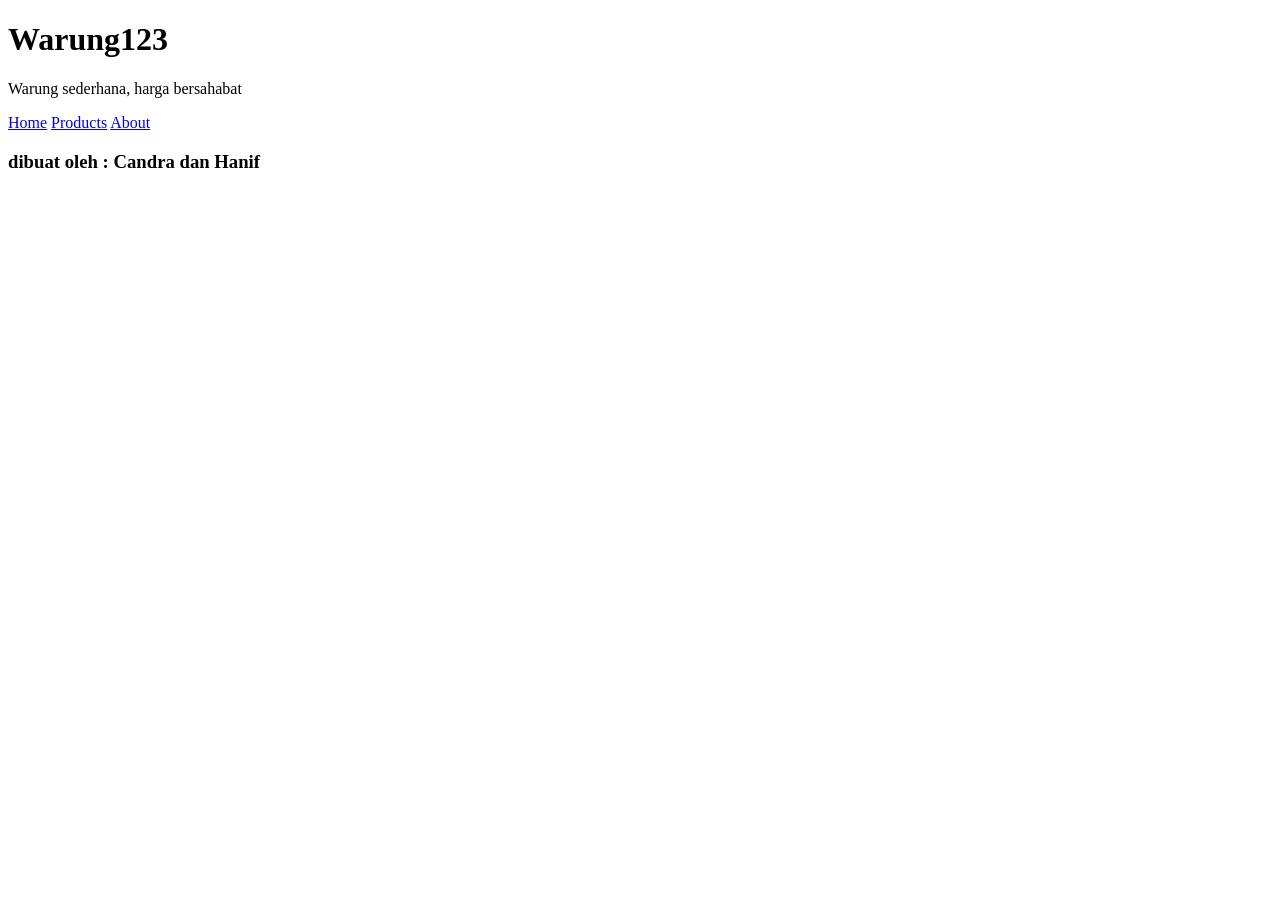
==== about.html @ 8f90727b "sad hex" ====
<!doctype html>
<html lang="en">
  <head>
    <meta charset="UTF-8" />
    <meta name="viewport" content="width=device-width, initial-scale=1.0" />
    <title>Document</title>
    <link rel="stylesheet" href="style.css" />
  </head>
  <body>
    <header>
      <h1>Warung123</h1>
      <p>Warung sederhana, harga bersahabat</p>
      <nav>
        <p>
          <a href="index.html">Home</a> <a href="produk.html">Products</a>
          <a href="about.html">About</a>
        </p>
      </nav>
    </header>
    <main>
      <h3>dibuat oleh : Candra dan Hanif</h3>
    </main>
    <footer></footer>
  </body>
</html>
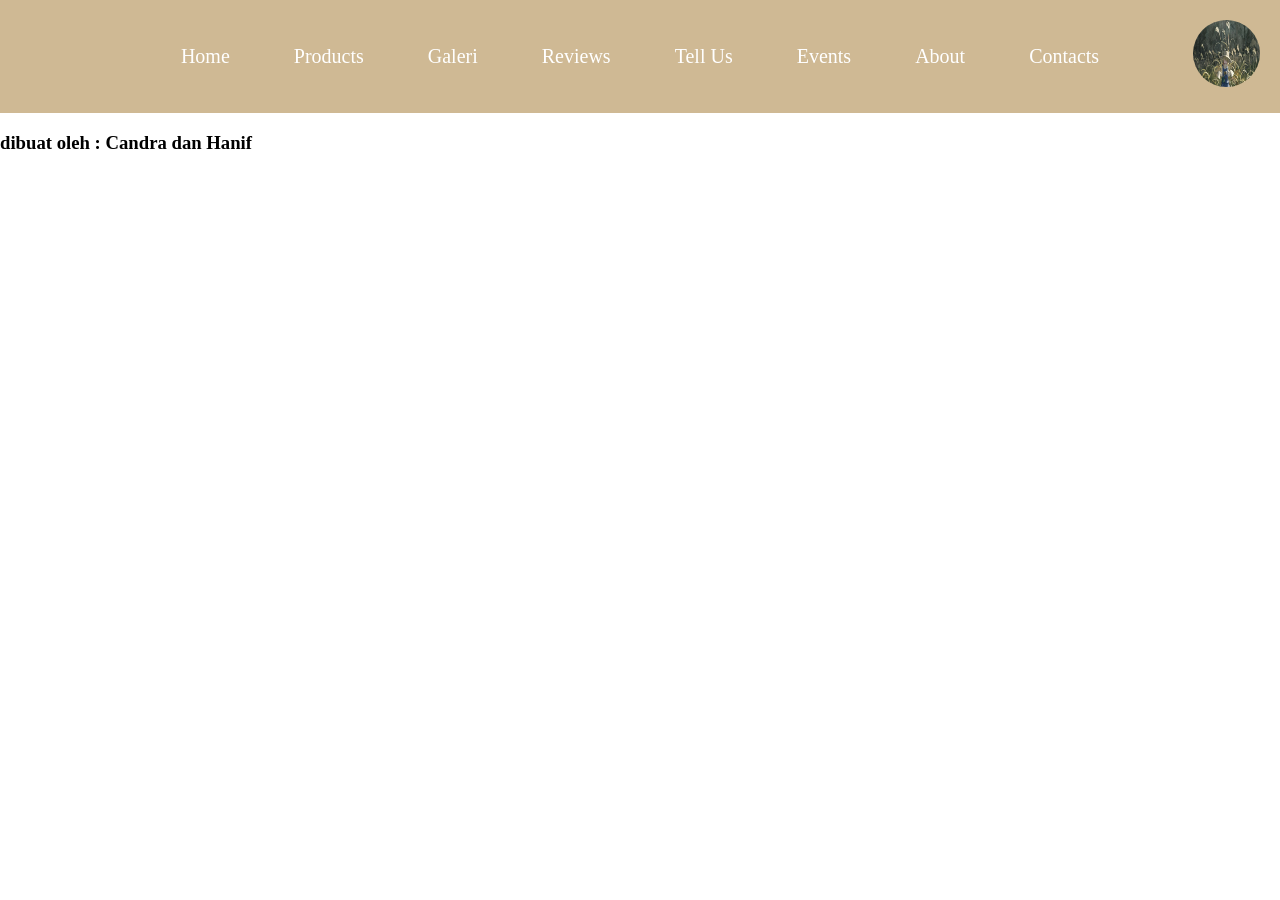
==== commit 57681b83: "somethingnewS" ====
--- a/about.html
+++ b/about.html
@@ -7,16 +7,26 @@
     <link rel="stylesheet" href="style.css" />
   </head>
   <body>
-    <header>
-      <h1>Warung123</h1>
-      <p>Warung sederhana, harga bersahabat</p>
-      <nav>
-        <p>
-          <a href="index.html">Home</a> <a href="produk.html">Products</a>
+     <header class="navbar">
+    <a href="checkout.html"><img src="icon.svg" alt="" id="carticon"></a>
+    <a href="account.html"><img src="Landscape Illustration.jfif" alt="User Avatar" class="avatar"></a>
+    <nav>
+
+      <ul class="nav-list">
+        <li>
+          <a href="index.html">Home</a> <a href="menu.html">Products</a>
+          <a href="galeritoko.html">Galeri</a>
+          <a href="testimoni.html">Reviews</a> <a href="satrik.html">Tell Us</a>
+          <a href="events.html">Events</a>
           <a href="about.html">About</a>
-        </p>
-      </nav>
-    </header>
+          <a href="kontak.html">Contacts</a>
+
+        </li>
+      </ul>
+
+
+    </nav>
+  </header>
     <main>
       <h3>dibuat oleh : Candra dan Hanif</h3>
     </main>
--- a/style.css
+++ b/style.css
@@ -0,0 +1,120 @@
+.gallery-suasanа {
+  padding: 50px;
+  text-align: center;
+  position: relative;
+  z-index: 1;
+}
+
+.gallery-title {
+  font-size: 30px;
+  margin-bottom: 10px;
+  border: 20px;
+}
+
+.gallery-desc {
+  color: #666;
+  margin-bottom: 30px;
+}
+
+/* GRID FOTO */
+.gallery-grid {
+  display: grid;
+  grid-template-columns: repeat(auto-fit, minmax(220px, 1fr));
+  gap: 20px;
+}
+
+/* CARD FOTO */
+.gallery-card {
+  overflow: hidden;
+  border-radius: 12px;
+  box-shadow: 0 4px 10px rgba(0, 0, 0, 0.1);
+}
+
+/* GAMBAR */
+.gallery-card img {
+  width: 100%;
+  height: 200px;
+  object-fit: cover;
+  transition: transform 0.4s ease;
+}
+
+/* HOVER EFEK */
+.gallery-card:hover img {
+  transform: scale(1.1);
+}
+
+nav ul {
+  list-style-type: none;
+  display: flex;
+}
+
+header {
+  background-color: rgb(207, 185, 148);
+  padding: 30px 30px;
+  height: 10%;
+  width: auto;
+  box-sizing: border-box;
+
+}
+
+body {
+  margin: 0;
+  padding: 0;
+}
+.navlist {
+  position: fixed;
+  top: 0;
+  width: 100%;
+  background: rgba(0, 0, 0, 0.6);
+  backdrop-filter: blur(6px);
+  z-index: 1000;
+}
+
+.nav-list {
+  list-style: none;
+  display: flex;
+  justify-content: center;
+  gap: 30px;
+  padding: 15px 0;
+  margin: 0;
+}
+
+/* Links */
+.nav-list a {
+  text-decoration: none;
+  color: white;
+  font-size: 20px;
+  font-weight: 500;
+  padding: 30px;
+  border-radius: 6px;
+  transition: all 0.3s ease;
+}
+
+/* Hover effect */
+.nav-list a:hover {
+  background: rgba(255, 255, 255, 0.2);
+  color:black;
+}
+
+.avatar {
+  position: absolute;
+  right: 20px;
+  top: 10px;
+  width: 67px;
+  height: 67px;
+  border-radius: 50%;
+  cursor: pointer;
+  margin-top: 10px;
+}
+
+#carticon {
+  margin-right: 1340px;
+  position: absolute;
+  right: 100px;
+  top: 20px;
+  width: 40px;
+  height: 40px;
+  cursor: pointer;
+  margin-top: 10px;
+}
+
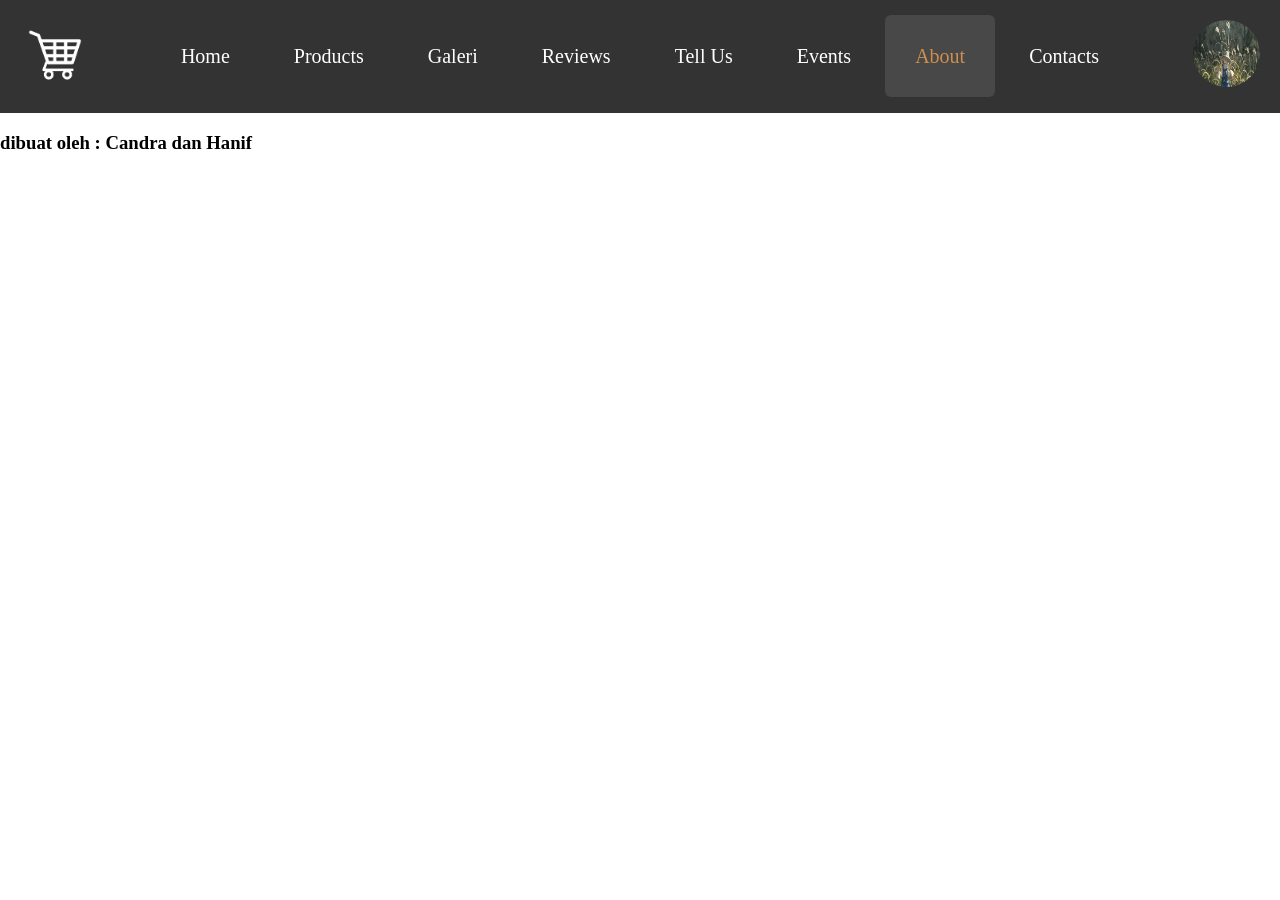
==== commit 4a5176ca: "ryu lion" ====
--- a/about.html
+++ b/about.html
@@ -8,7 +8,7 @@
   </head>
   <body>
      <header class="navbar">
-    <a href="checkout.html"><img src="icon.svg" alt="" id="carticon"></a>
+    <a href="checkout.html"><img src="img/cart icon.png" alt="" id="carticon"></a>
     <a href="account.html"><img src="Landscape Illustration.jfif" alt="User Avatar" class="avatar"></a>
     <nav>
 
@@ -18,7 +18,7 @@
           <a href="galeritoko.html">Galeri</a>
           <a href="testimoni.html">Reviews</a> <a href="satrik.html">Tell Us</a>
           <a href="events.html">Events</a>
-          <a href="about.html">About</a>
+          <a href="about.html" class="active">About</a>
           <a href="kontak.html">Contacts</a>
 
         </li>
--- a/style.css
+++ b/style.css
@@ -1,47 +1,4 @@
-.gallery-suasanа {
-  padding: 50px;
-  text-align: center;
-  position: relative;
-  z-index: 1;
-}
 
-.gallery-title {
-  font-size: 30px;
-  margin-bottom: 10px;
-  border: 20px;
-}
-
-.gallery-desc {
-  color: #666;
-  margin-bottom: 30px;
-}
-
-/* GRID FOTO */
-.gallery-grid {
-  display: grid;
-  grid-template-columns: repeat(auto-fit, minmax(220px, 1fr));
-  gap: 20px;
-}
-
-/* CARD FOTO */
-.gallery-card {
-  overflow: hidden;
-  border-radius: 12px;
-  box-shadow: 0 4px 10px rgba(0, 0, 0, 0.1);
-}
-
-/* GAMBAR */
-.gallery-card img {
-  width: 100%;
-  height: 200px;
-  object-fit: cover;
-  transition: transform 0.4s ease;
-}
-
-/* HOVER EFEK */
-.gallery-card:hover img {
-  transform: scale(1.1);
-}
 
 nav ul {
   list-style-type: none;
@@ -49,7 +6,7 @@
 }
 
 header {
-  background-color: rgb(207, 185, 148);
+  background-color:#333;
   padding: 30px 30px;
   height: 10%;
   width: auto;
@@ -61,14 +18,6 @@
   margin: 0;
   padding: 0;
 }
-.navlist {
-  position: fixed;
-  top: 0;
-  width: 100%;
-  background: rgba(0, 0, 0, 0.6);
-  backdrop-filter: blur(6px);
-  z-index: 1000;
-}
 
 .nav-list {
   list-style: none;
@@ -79,7 +28,7 @@
   margin: 0;
 }
 
-/* Links */
+
 .nav-list a {
   text-decoration: none;
   color: white;
@@ -90,11 +39,22 @@
   transition: all 0.3s ease;
 }
 
-/* Hover effect */
-.nav-list a:hover {
-  background: rgba(255, 255, 255, 0.2);
-  color:black;
+.nav-list a.active {
+  text-decoration: none;
+  color: #cf8e4e;
+  font-size: 20px;
+  font-weight: 500;
+  padding: 30px;
+  border-radius: 6px;
+  transition: all 0.3s ease;
+  background: rgba(255, 255, 255, 0.1);
 }
+
+.nav-list a:hover:not(.active) {
+  background: rgba(255, 255, 255, 0.05);
+  color: #cf8e4e;
+}
+
 
 .avatar {
   position: absolute;
@@ -108,13 +68,23 @@
 }
 
 #carticon {
-  margin-right: 1340px;
   position: absolute;
-  right: 100px;
+  left: 20px;
   top: 20px;
-  width: 40px;
-  height: 40px;
+  width: 70px;
+  height: 70px;
   cursor: pointer;
-  margin-top: 10px;
 }
 
+ 
+
+body {
+  margin: 0;
+  padding: 0;
+}
+
+.page-content {
+  padding-top: 90px; /* navbar height */
+  min-height: 100vh;
+  background: url("") center / cover no-repeat;
+}
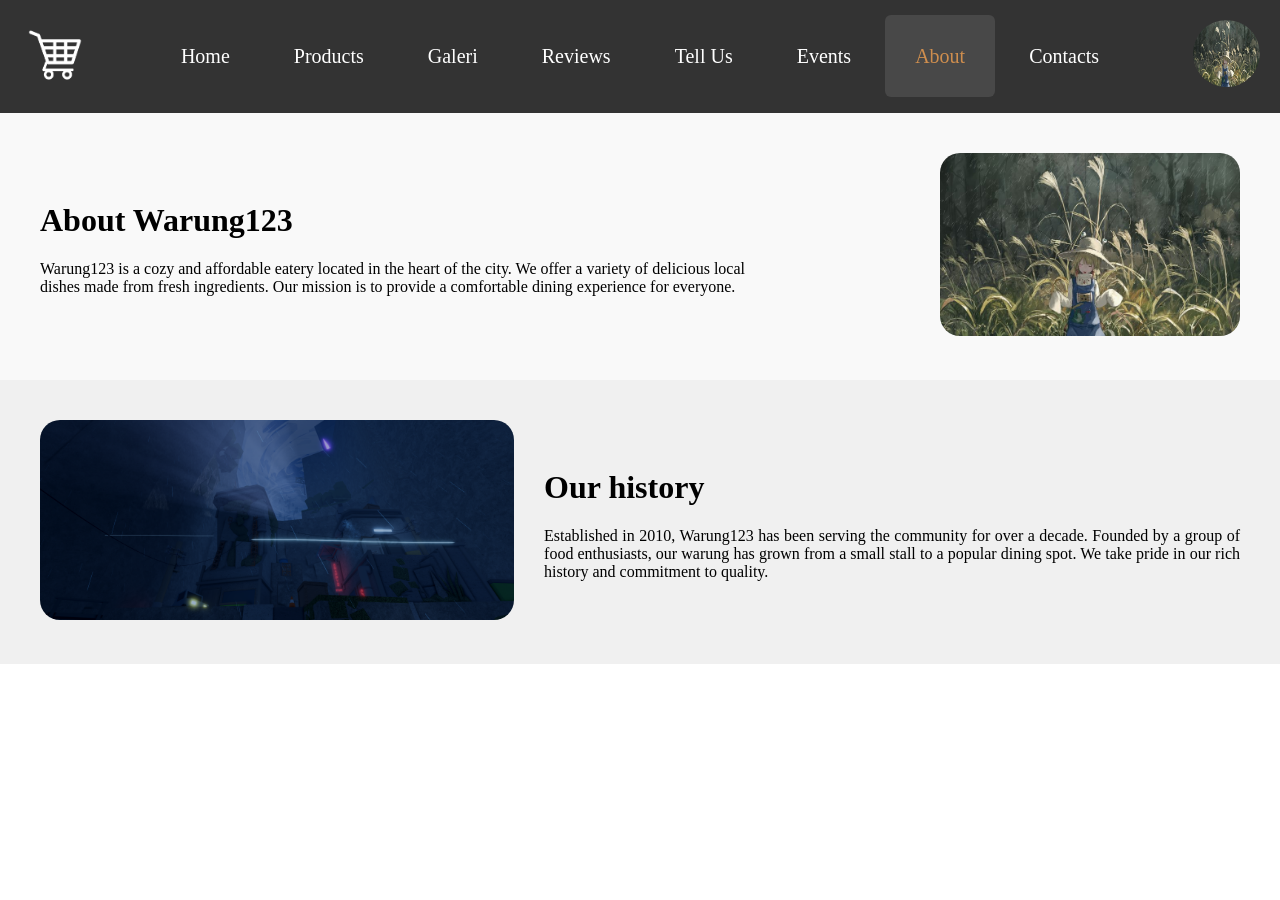
==== commit 69776ad4: "popopop" ====
--- a/about.html
+++ b/about.html
@@ -1,13 +1,68 @@
 <!doctype html>
 <html lang="en">
-  <head>
-    <meta charset="UTF-8" />
-    <meta name="viewport" content="width=device-width, initial-scale=1.0" />
-    <title>Document</title>
-    <link rel="stylesheet" href="style.css" />
-  </head>
-  <body>
-     <header class="navbar">
+
+<head>
+  <meta charset="UTF-8" />
+  <meta name="viewport" content="width=device-width, initial-scale=1.0" />
+  <title>Document</title>
+  <link rel="stylesheet" href="style.css" />
+  <style>
+    .aboutwarung {
+      display: flex;
+      align-items: center;
+      justify-content: space-between;
+      text-align: left;
+      background-color: #f9f9f9;
+      padding: 40px;
+      gap: 30px;
+    }
+
+    .aboutwarung .text {
+      max-width: 60%;
+    }
+
+    .aboutimg img {
+      border-radius: 20px;
+      width: 300px;
+      transition: transform 0.3s ease;
+    }
+
+    .aboutimg img:hover {
+      transform: scale(1.05);
+    }
+
+    .historywarung {
+      display: flex;
+      align-items: center;
+      justify-content: space-between;
+      background-color: #f0f0f0;
+      padding: 40px;
+      text-align: justify;
+      gap: 30px;
+
+      flex-direction: row-reverse;
+
+    }
+
+    .historywarung .text {
+      max-width: 60%;
+    }
+
+    .historyimg img {
+      border-radius: 20px;
+      width: auto;
+      height: 200px;
+      transition: transform 0.3s ease;
+    }
+
+    .historyimg img:hover {
+      transform: scale(1.05);
+    }
+  </style>
+</head>
+
+<body>
+  <header class="navbar">
     <a href="checkout.html"><img src="img/cart icon.png" alt="" id="carticon"></a>
     <a href="account.html"><img src="Landscape Illustration.jfif" alt="User Avatar" class="avatar"></a>
     <nav>
@@ -27,9 +82,35 @@
 
     </nav>
   </header>
-    <main>
-      <h3>dibuat oleh : Candra dan Hanif</h3>
-    </main>
-    <footer></footer>
-  </body>
-</html>
+  <main>
+    <div class="aboutwarung">
+      <div class="text">
+        <h1>About Warung123</h1>
+        <p>
+          Warung123 is a cozy and affordable eatery located in the heart of the city.
+          We offer a variety of delicious local dishes made from fresh ingredients.
+          Our mission is to provide a comfortable dining experience for everyone.
+        </p>
+      </div>
+      <div class="aboutimg">
+        <img src="Landscape Illustration.jfif" alt="">
+      </div>
+    </div>
+    <div class="historywarung">
+      <div class="text">
+        <h1>Our history</h1>
+        <p>
+          Established in 2010, Warung123 has been serving the community for over a decade.
+          Founded by a group of food enthusiasts, our warung has grown from a small stall to a popular dining spot.
+          We take pride in our rich history and commitment to quality.
+      </div>
+      <div class="historyimg">
+        <img src="img/1.png" alt="">
+      </div>
+    </div>
+    </section>
+  </main>
+  <footer></footer>
+</body>
+
+</html>
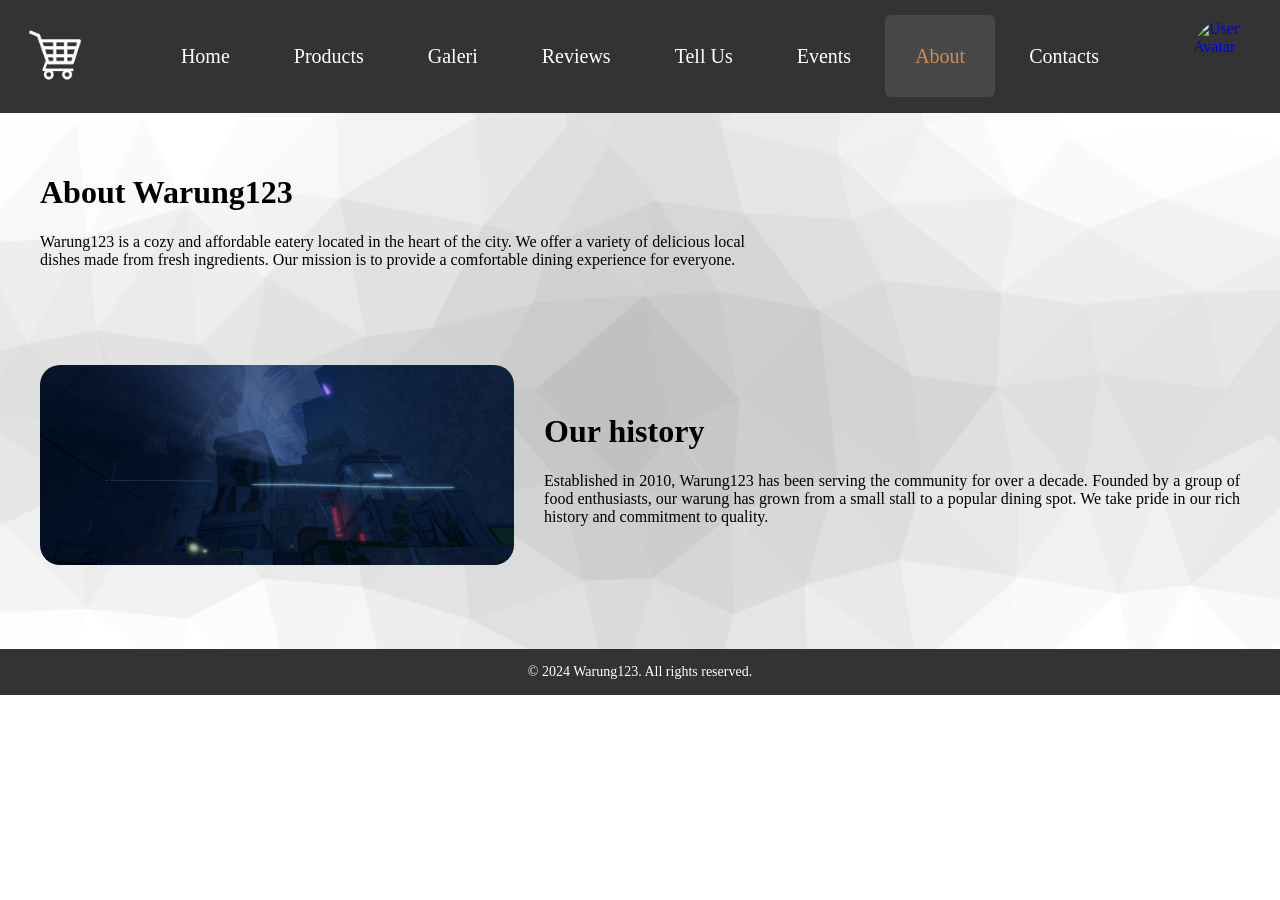
==== commit e35510ef: "hanipkonsz" ====
--- a/about.html
+++ b/about.html
@@ -12,7 +12,7 @@
       align-items: center;
       justify-content: space-between;
       text-align: left;
-      background-color: #f9f9f9;
+      background-color: transparent;
       padding: 40px;
       gap: 30px;
     }
@@ -35,11 +35,11 @@
       display: flex;
       align-items: center;
       justify-content: space-between;
-      background-color: #f0f0f0;
+      background-color: transparent;
       padding: 40px;
       text-align: justify;
       gap: 30px;
-
+      box-sizing: border-box;
       flex-direction: row-reverse;
 
     }
@@ -57,6 +57,25 @@
 
     .historyimg img:hover {
       transform: scale(1.05);
+    }
+
+    .foot {
+      background-color: #333;
+      color: white;
+      text-align: center;
+      padding: 15px 0;
+      margin-top: 40px;
+    }
+
+    .foot p {
+      margin: 0;
+      font-size: 14px;
+    }
+
+    .page-sect {
+      background-image: url(bg.png);
+      background-size: cover;
+      background-position: center;
     }
   </style>
 </head>
@@ -82,7 +101,7 @@
 
     </nav>
   </header>
-  <main>
+  <main class="page-sect">
     <div class="aboutwarung">
       <div class="text">
         <h1>About Warung123</h1>
@@ -109,8 +128,11 @@
       </div>
     </div>
     </section>
+    <footer class="foot">
+      <p>&copy; 2024 Warung123. All rights reserved.</p>
+    </footer>
   </main>
-  <footer></footer>
+
 </body>
 
 </html>
--- a/style.css
+++ b/style.css
@@ -1,17 +1,14 @@
-
-
 nav ul {
   list-style-type: none;
   display: flex;
 }
 
 header {
-  background-color:#333;
+  background-color: #333;
   padding: 30px 30px;
   height: 10%;
   width: auto;
   box-sizing: border-box;
-
 }
 
 body {
@@ -76,15 +73,15 @@
   cursor: pointer;
 }
 
- 
+
 
 body {
   margin: 0;
-  padding: 0;
+  display: flex;
+  flex-direction: column;
+  min-height: 100vh;
 }
 
 .page-content {
-  padding-top: 90px; /* navbar height */
-  min-height: 100vh;
-  background: url("") center / cover no-repeat;
+  flex: 1;
 }
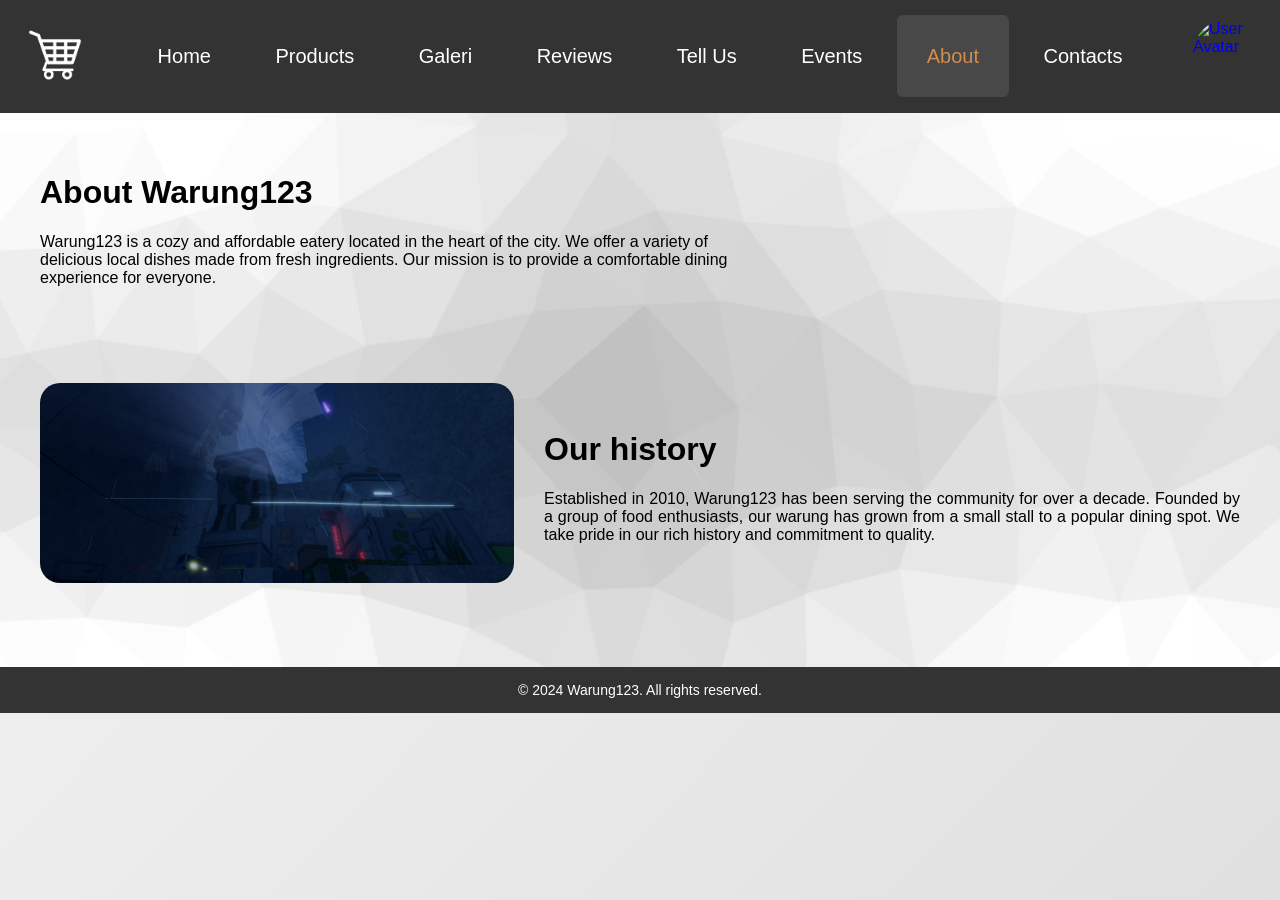
==== commit f6406e78: "sek" ====
--- a/about.html
+++ b/about.html
@@ -59,18 +59,7 @@
       transform: scale(1.05);
     }
 
-    .foot {
-      background-color: #333;
-      color: white;
-      text-align: center;
-      padding: 15px 0;
-      margin-top: 40px;
-    }
-
-    .foot p {
-      margin: 0;
-      font-size: 14px;
-    }
+    
 
     .page-sect {
       background-image: url(bg.png);
--- a/style.css
+++ b/style.css
@@ -1,3 +1,9 @@
+body {
+      margin: 0;
+      font-family: Arial, sans-serif;
+      background: linear-gradient(135deg, #f5f5f5, #e0e0e0);
+    }
+
 nav ul {
   list-style-type: none;
   display: flex;
@@ -84,4 +90,17 @@
 
 .page-content {
   flex: 1;
-}+}
+
+.foot {
+      background-color: #333;
+      color: white;
+      text-align: center;
+      padding: 15px 0;
+      margin-top: 40px;
+    }
+
+    .foot p {
+      margin: 0;
+      font-size: 14px;
+    }
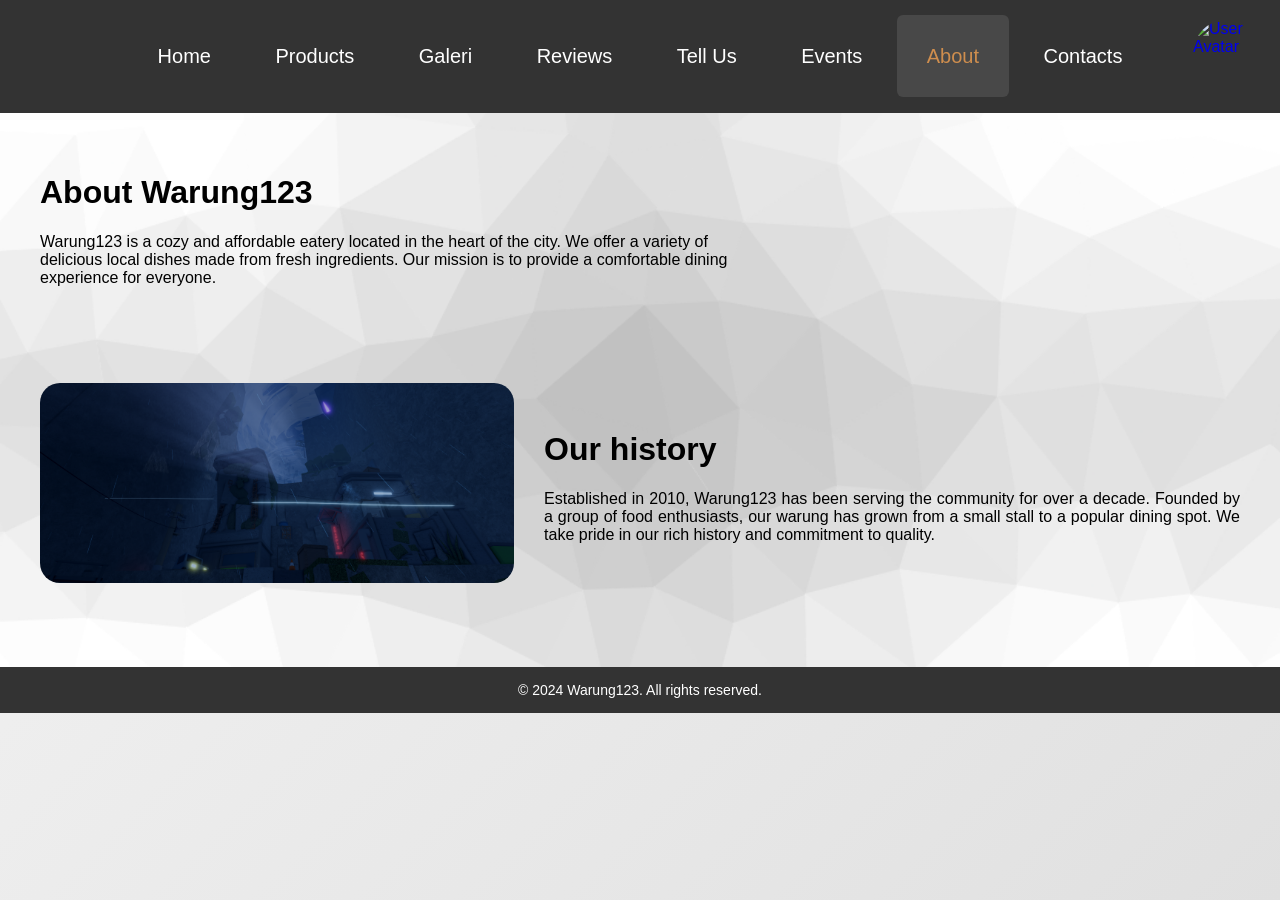
==== commit be8a50e0: "19/02/2026 hanif" ====
--- a/about.html
+++ b/about.html
@@ -71,7 +71,6 @@
 
 <body>
   <header class="navbar">
-    <a href="checkout.html"><img src="img/cart icon.png" alt="" id="carticon"></a>
     <a href="account.html"><img src="Landscape Illustration.jfif" alt="User Avatar" class="avatar"></a>
     <nav>
 
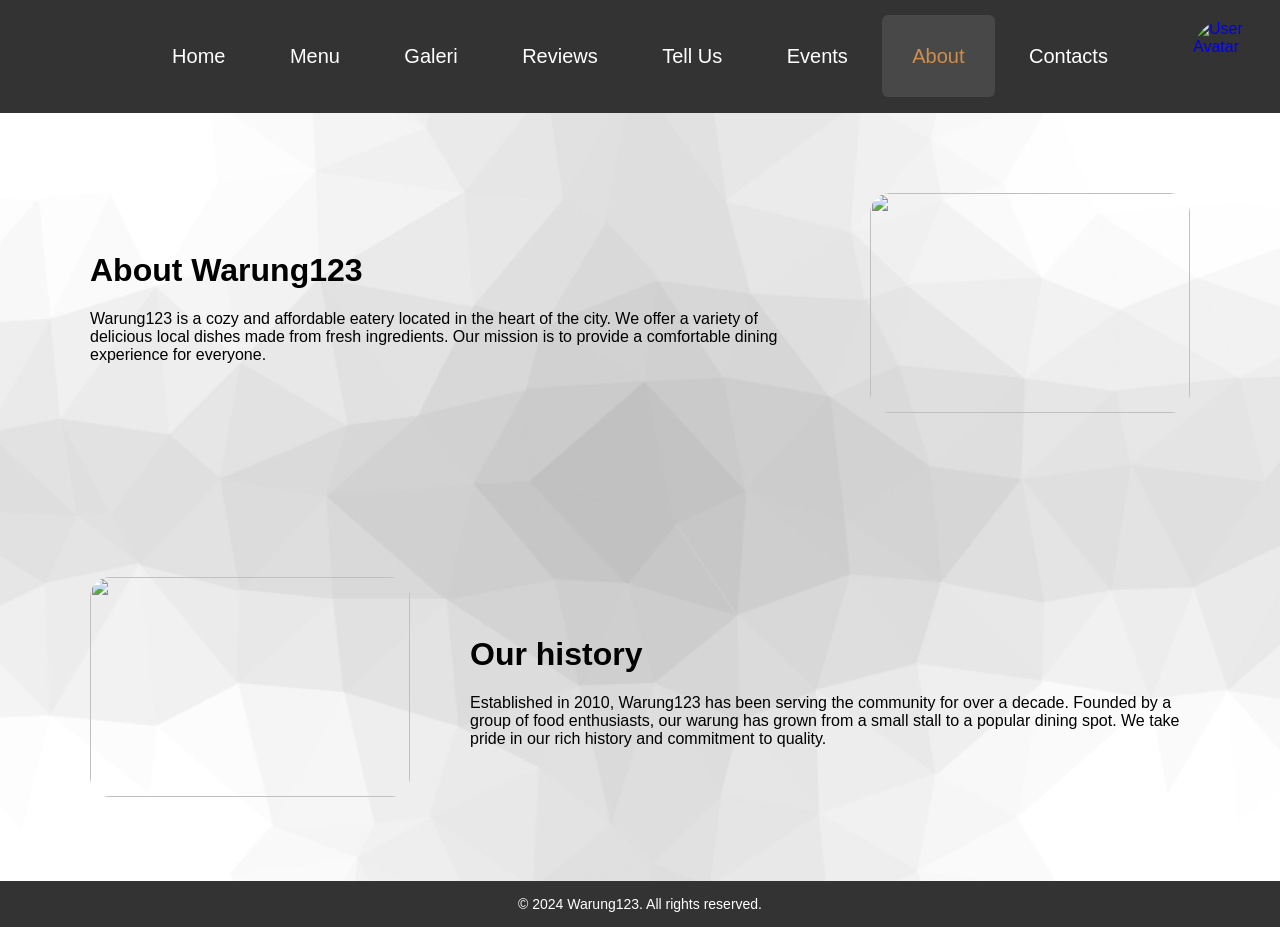
==== commit 468cd385: "wowzers" ====
--- a/about.html
+++ b/about.html
@@ -7,65 +7,55 @@
   <title>Document</title>
   <link rel="stylesheet" href="style.css" />
   <style>
-    .aboutwarung {
-      display: flex;
-      align-items: center;
-      justify-content: space-between;
-      text-align: left;
-      background-color: transparent;
-      padding: 40px;
-      gap: 30px;
-    }
+.page-content {
+  background-image: url(bg.png);
+  background-size: cover;
+  background-position: center;
 
-    .aboutwarung .text {
-      max-width: 60%;
-    }
+  display: flex;
+  flex-direction: column;
+  align-items: center;
+}
 
-    .aboutimg img {
-      border-radius: 20px;
-      width: 300px;
-      transition: transform 0.3s ease;
-    }
 
-    .aboutimg img:hover {
-      transform: scale(1.05);
-    }
+.aboutwarung,
+.historywarung {
+  display: flex;
+  align-items: center;
+  justify-content: space-between;
 
-    .historywarung {
-      display: flex;
-      align-items: center;
-      justify-content: space-between;
-      background-color: transparent;
-      padding: 40px;
-      text-align: justify;
-      gap: 30px;
-      box-sizing: border-box;
-      flex-direction: row-reverse;
+  width: 100%;
+  max-width: 1100px;
+  padding: 80px 40px;
+  gap: 60px;
+}
 
-    }
 
-    .historywarung .text {
-      max-width: 60%;
-    }
+.historywarung {
+  flex-direction: row-reverse;
+}
 
-    .historyimg img {
-      border-radius: 20px;
-      width: auto;
-      height: 200px;
-      transition: transform 0.3s ease;
-    }
 
-    .historyimg img:hover {
-      transform: scale(1.05);
-    }
+.text {
+  flex: 1;
+  text-align: left;
+}
 
-    
 
-    .page-sect {
-      background-image: url(bg.png);
-      background-size: cover;
-      background-position: center;
-    }
+.aboutimg img,
+.historyimg img {
+  width: 320px;
+  height: 220px;
+  object-fit: cover;
+  border-radius: 20px;
+  transition: transform 0.3s ease;
+}
+
+.aboutimg img:hover,
+.historyimg img:hover {
+  transform: scale(1.05);
+}
+
   </style>
 </head>
 
@@ -76,7 +66,7 @@
 
       <ul class="nav-list">
         <li>
-          <a href="index.html">Home</a> <a href="menu.html">Products</a>
+          <a href="index.html">Home</a> <a href="menu.html">Menu</a>
           <a href="galeritoko.html">Galeri</a>
           <a href="testimoni.html">Reviews</a> <a href="satrik.html">Tell Us</a>
           <a href="events.html">Events</a>
@@ -89,7 +79,7 @@
 
     </nav>
   </header>
-  <main class="page-sect">
+  <main class="page-content">
     <div class="aboutwarung">
       <div class="text">
         <h1>About Warung123</h1>
@@ -112,15 +102,13 @@
           We take pride in our rich history and commitment to quality.
       </div>
       <div class="historyimg">
-        <img src="img/1.png" alt="">
+        <img src="Landscape Illustration.jfif" alt="">
       </div>
     </div>
-    </section>
-    <footer class="foot">
-      <p>&copy; 2024 Warung123. All rights reserved.</p>
-    </footer>
   </main>
-
+  <footer class="foot">
+    <p>&copy; 2024 Warung123. All rights reserved.</p>
+  </footer>
 </body>
 
 </html>
--- a/style.css
+++ b/style.css
@@ -97,7 +97,6 @@
       color: white;
       text-align: center;
       padding: 15px 0;
-      margin-top: 40px;
     }
 
     .foot p {
